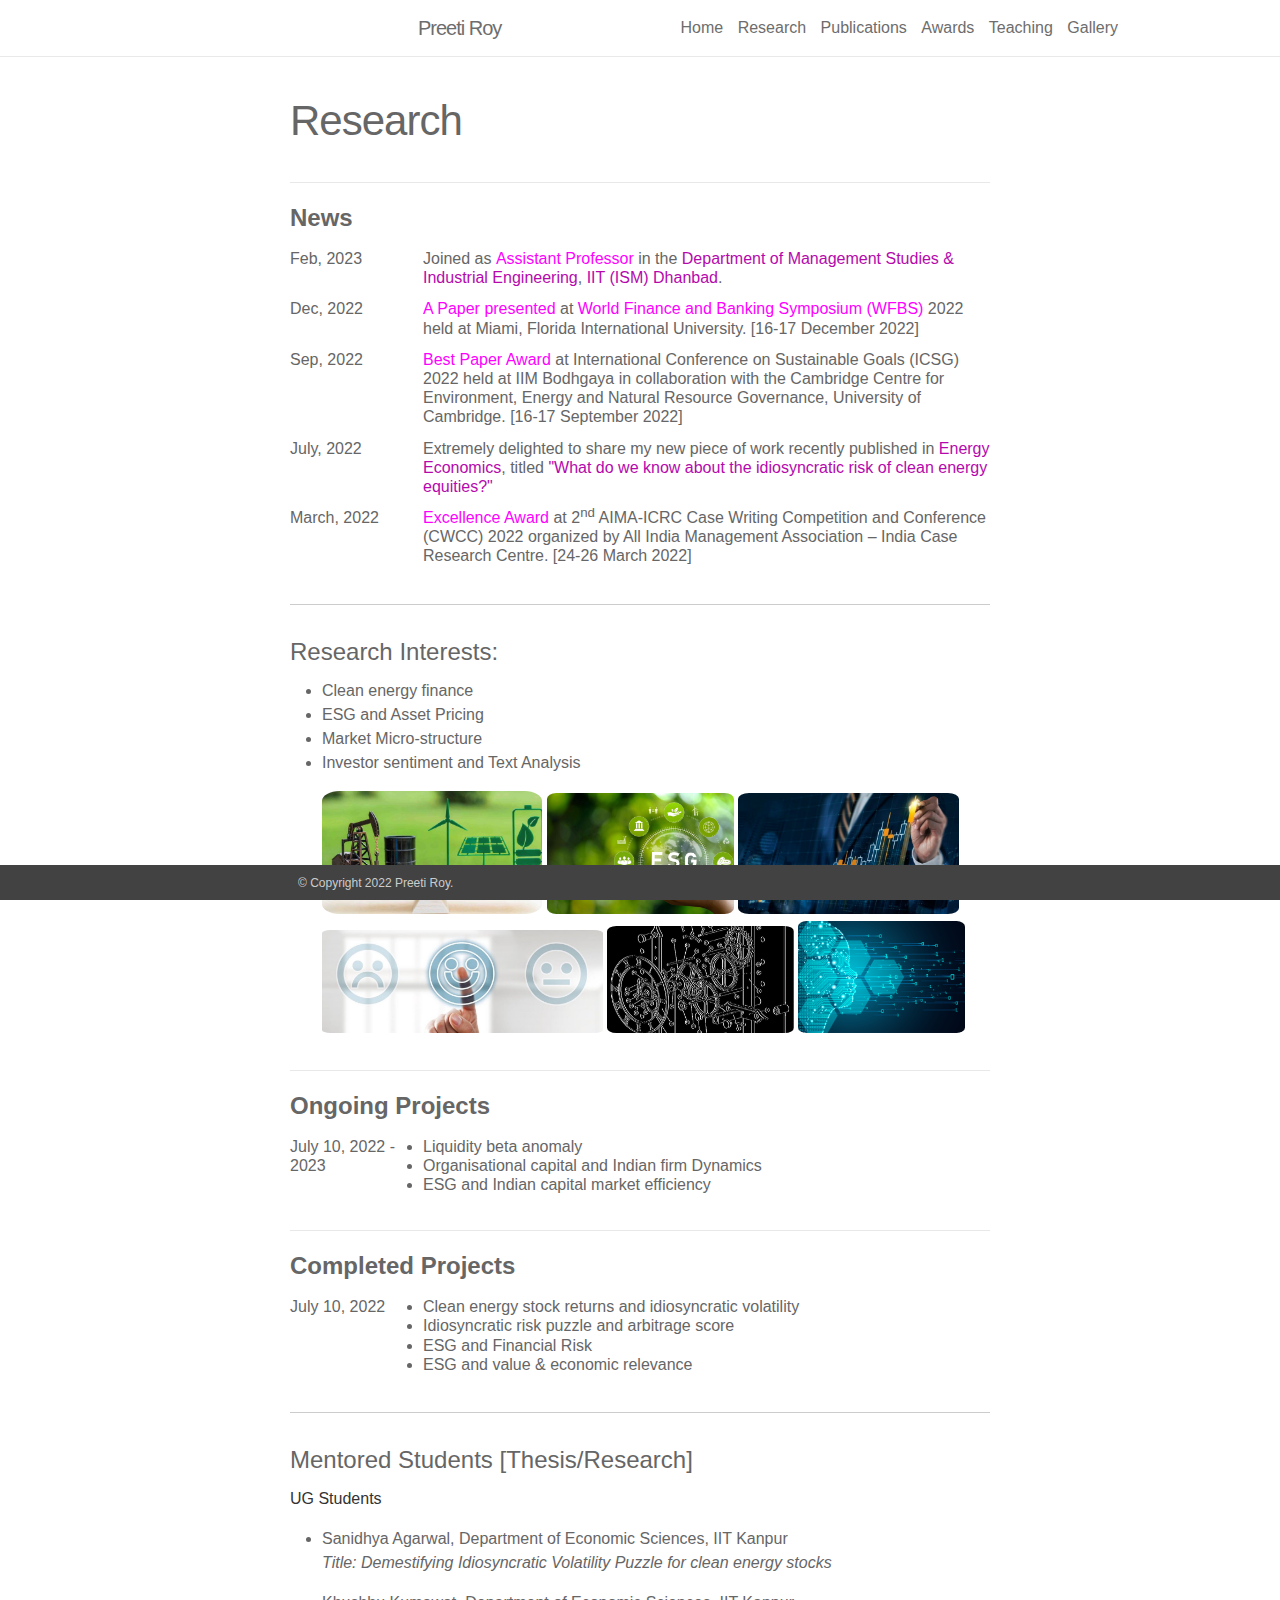
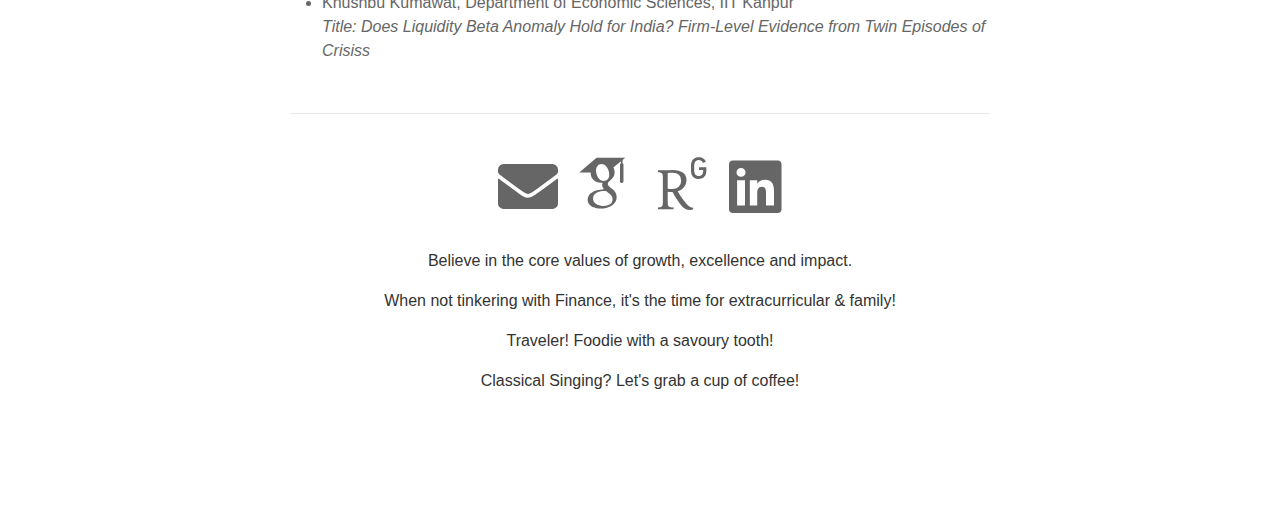
==== research.html @ 43e75ec1 "Add files via upload" ====
<!DOCTYPE html>
<html>
<meta http-equiv="content-type" content="text/html;charset=utf-8" />

<head>
  <meta charset="utf-8">
  <meta name="viewport" content="width=device-width initial-scale=1" />
  <meta http-equiv="X-UA-Compatible" content="IE=edge">
  <title>Preeti Roy | Research</title>
  <meta name="description" content="I am an Postdoctoral Research Associate in the Department of Industrial Engineering and Management at  the Indian Institute of Technology, Kanpur. 
">
  <link rel="shortcut icon" href="../assets/img/favicon.html">
  <link rel="stylesheet" href="../assets/css/main.css">
  <link rel="canonical" href="index.html">
</head>

<body>
  <header class="site-header">
    <div class="wrapper">
      <span class="site-title">
        <strong>Preeti</strong> Roy
      </span>
      <nav class="site-nav">
        <input type="checkbox" id="nav-trigger" class="nav-trigger">
        <label for="nav-trigger">
          <span class="menu-icon">
            <svg viewbox="0 0 18 15" width="18px" height="15px">
              <path fill="#424242"
                d="M18,1.484c0,0.82-0.665,1.484-1.484,1.484H1.484C0.665,2.969,0,2.304,0,1.484l0,0C0,0.665,0.665,0,1.484,0 h15.031C17.335,0,18,0.665,18,1.484L18,1.484z">
              </path>
              <path fill="#424242"
                d="M18,7.516C18,8.335,17.335,9,16.516,9H1.484C0.665,9,0,8.335,0,7.516l0,0c0-0.82,0.665-1.484,1.484-1.484 h15.031C17.335,6.031,18,6.696,18,7.516L18,7.516z">
              </path>
              <path fill="#424242"
                d="M18,13.516C18,14.335,17.335,15,16.516,15H1.484C0.665,15,0,14.335,0,13.516l0,0 c0-0.82,0.665-1.484,1.484-1.484h15.031C17.335,12.031,18,12.696,18,13.516L18,13.516z">
              </path>
            </svg>
          </span>
        </label>
        <div class="trigger">
          <!-- About -->
          <a class="page-link" href="../index.html">Home</a>
          <a class="page-link" href="research.html">Research</a>
          <a class="page-link" href="../publications/publications.html">Publications</a>
          <a class="page-link" href="../awards/awards.html">Awards</a>
          <a class="page-link" href="../teaching/teaching.html">Teaching</a>
          <!-- CV link -->
          <!--<a class="page-link" href="../assets/pdf/CV_Preeti.pdf">CV</a>-->
          <a class="page-link" href="../gallery/gallery.html">Gallery</a>
        </div>
      </nav>
    </div>
  </header>
  <div class="page-content">
    <div class="wrapper">
      <div class="post">
        <header class="post-header">
          <h1 class="post-title">Research</h1>
        </header>
        </article>
        <div class="news">
          <h2>News</h2>
          <table>

            <tr>
              <td class="date">Feb, 2023</td>
              <td class="announcement">
                <font size="3">
                Joined as
                </font> <font color="magenta">Assistant Professor</font> in the <a href="https://www.iitism.ac.in/index.php/Departments/dept_ms"> Department of Management Studies & Industrial Engineering</a>, <a href="https://www.iitism.ac.in/iitismnew/">IIT (ISM) Dhanbad</a>.
              </td>
            </tr>

            <tr>
              <td class="date">Dec, 2022</td>
              <td class="announcement">
                <font size="3">
                  <font color="magenta">A Paper presented</font>
                </font> at <font color="magenta">World Finance and Banking Symposium (WFBS)</font> 2022 held at Miami, Florida International University.
                [16-17 December 2022]
              </td>
            </tr>

            <tr>
              <td class="date">Sep, 2022</td>
              <td class="announcement">
                <font size="3">
                  <font color="magenta">Best Paper Award</font>
                </font> at International Conference on Sustainable Goals (ICSG) 2022 held at IIM Bodhgaya in
                collaboration with the Cambridge Centre for Environment, Energy and Natural Resource Governance,
                University of Cambridge. [16-17 September 2022]
              </td>
            </tr>
            <tr>
              <td class="date">July, 2022</td>
              <td class="announcement">
                Extremely delighted to share my new piece of work recently published in <a
                  href="https://www.sciencedirect.com/journal/energy-economics">Energy Economics</a>, titled <a
                  href="https://www.sciencedirect.com/science/article/pii/S0140988322003218?dgcid=author">"What do we
                  know about the idiosyncratic risk of clean energy equities?"</a>
              </td>
            </tr>
            <tr>
              <td class="date">March, 2022</td>
              <td class="announcement">
                <font size="3">
                  <font color="magenta">Excellence Award</font>
                </font> at 2<sup>nd</sup> AIMA-ICRC Case Writing Competition and Conference (CWCC) 2022 organized by All
                India
                Management Association – India Case Research Centre. [24-26 March 2022]
              </td>
            </tr>
          </table>
        </div>
        <hr />
        <h2><strong>Research Interests:</strong></h2>
        <ul>
          <li>Clean energy finance</li>
          <li>ESG and Asset Pricing</li>
          <li>Market Micro-structure</li>
          <li>Investor sentiment and Text Analysis</li>
          <p></p>
          <div id="coverpic">
            <img src="../assets/img/research_image/Research_Area/CEF.jpg" alt="CEF" width="33%"
              style="border-radius:8%">
            <img src="../assets/img/research_image/Research_Area/ESG_1.jpg" alt="ESG" width="28%"
              style="border-radius:5%">
            <img src="../assets/img/research_image/Research_Area/AP.jpg" alt="AP" width="33%" style="border-radius:5%">
            <img src="../assets/img/research_image/Research_Area/IS.jpg" alt="IS" width="42%" style="border-radius:3%">
            <img src="../assets/img/research_image/Research_Area/MS.jpeg" alt="MS" width="28%" style="border-radius:5%">
            <img src="../assets/img/research_image/Research_Area/TM.png" alt="TM" width="25%" style="border-radius:5%">

          </div>

        </ul>
        </article>
        <div class="news">
          <h2>Ongoing Projects</h2>
          <table>
            <tr>
              <td class="date">July 10, 2022 - 2023</td>
              <td class="announcement">
                <li>Liquidity beta anomaly </li>
                <li> Organisational capital and Indian firm Dynamics</li>
               <li>ESG and Indian capital market efficiency</li>
              </td>
            </tr>
          </table>
        </div>
        </article>
        <div class="news">
          <h2>Completed Projects</h2>
          <table>
            <tr>
              <td class="date">July 10, 2022</td>
              <td class="announcement">
                <li>Clean energy stock returns and idiosyncratic volatility </li>
                <li> Idiosyncratic risk puzzle and arbitrage score</li>
               <li>ESG and Financial Risk </li>
               <li>ESG and value & economic relevance</li>
              </td>
            </tr>
          </table>
        </div>
        <hr />
        <h2><strong>Mentored Students [Thesis/Research]</strong></h2>
         <!--<p><strong>PhD Students</strong></p>
        <ul>
          <li>Suruchi, <em>PhD Economics, IIT Kanpur</em></li>
        </ul>
        <p><strong>MS Students</strong></p>
        <ul>
          <li>Suruchi, <em>PhD Statistics, Duke University</em></li>
        </ul>-->
        <p><strong>UG Students</strong></p>
        <ul>
          <li><b>Sanidhya Agarwal</b>, Department of Economic Sciences, IIT Kanpur</li>
          <em> Title: Demestifying Idiosyncratic Volatility Puzzle for clean energy stocks</em>
         <!-- <hr>-->
         <p></p>
          <li><b>Khushbu Kumawat</b>, Department of Economic Sciences, IIT Kanpur</li> 
          <em> Title: Does Liquidity Beta Anomaly Hold for India? Firm-Level Evidence from Twin Episodes of Crisiss</em>
        </ul>
        <div class="social">
          <span class="contacticon center">
            <a href="mailto:"><i class="fas fa-envelope"></i></a>
            <a href="https://scholar.google.com/citations?hl=en&user=SEpYePgAAAAJ&view_op=list_works&cituft=2&cituft=3&email_for_op=preeti160694%40gmail.com&gmla=[base64]" target="_blank" title="Google Scholar"><i
                class="ai ai-google-scholar"></i></a>
            <a href="https://www.researchgate.net/profile/Preeti-Roy-2" target="_blank" title="ResearchGate"><i
                class="ai ai-researchgate"></i></a>
            <a href="https://www.linkedin.com/in/preeti-roy-464168100/" target="_blank" title="linkedin"><i class="fab fa-linkedin"></i></a>



          </span>
          <div class="col four caption">
            <p>Believe in the core values of growth, excellence and impact.</p>
            <p>When not tinkering with Finance, it's the time for extracurricular & family!</p>
            <p>Traveler! Foodie with a savoury tooth!</p>
            <p>Classical Singing? Let's grab a cup of coffee!</p>
          </div>
        </div>
      </div>
    </div>
  </div>
  <footer>
    <div class="wrapper">
      © Copyright 2022 Preeti Roy.
    </div>
  </footer>
  <!-- Load jQuery -->
  <script src="../../code.jquery.com/jquery-1.12.4.min.js"></script>
  <!-- Load Common JS -->
  <script src="../assets/js/common.js"></script>
  <!-- Include custom icon fonts -->
  <link rel="stylesheet" href="../assets/css/fontawesome-all.min.css">
  <link rel="stylesheet" href="../assets/css/academicons.min.css">
  <!-- Google Analytics -->
  <script>
    (function (i, s, o, g, r, a, m) {
      i['GoogleAnalyticsObject'] = r; i[r] = i[r] || function () {
        (i[r].q = i[r].q || []).push(arguments)
      }, i[r].l = 1 * new Date(); a = s.createElement(o),
        m = s.getElementsByTagName(o)[0]; a.async = 1; a.src = g; m.parentNode.insertBefore(a, m)
    })(window, document, 'script', '../../www.google-analytics.com/analytics.js', 'ga');
    ga('create', 'UA-144668140-1', 'auto');
    ga('send', 'pageview');
  </script>
</body>

</html>
---- assets/css/main.css ----
@charset "UTF-8";
/******************************************************************************/
/******************************************************************************/
/* portfolio tinkering */
/* add on-palm to be consistent with other jekyll theme media queries */
@media screen and (min-width: 32em) { html { font-size: 16px; }
  h1, .h1 { font-size: 2.998rem; }
  .site-header { text-align: left; }
  .site-nav { margin-top: 0; }
  .site-header a { font-size: 1rem; }
  .site-header .site-title { font-size: 1.25rem; float: left; }
  .site-header .site-nav { float: right; }
  blockquote { margin-left: 2rem; padding: 2rem; }
  .social-icons-left { text-align: left; }
  .social-icons-right { text-align: right; }
  .img_row { height: 91.6666666667px; }
  .col { padding: 1.6666666667px; } }
@media screen and (min-width: 48em) { html { font-size: 18px; }
  .img_row { height: 183.3333333333px; }
  .col { padding: 3.3333333333px; } }
@media screen and (min-width: 64em) { html { font-size: 20px; }
  .img_row { height: 275px; }
  .col { padding: 5px; } }
@media screen and (min-width: 78em) { em img { max-width: 56rem; margin-left: -7em; } }
/*!

  BASSCSS

  Next-level CSS toolkit - basscss.com

  Made with love by Jxnblk - ©2014 Brent Jackson
  MIT License http://opensource.org/licenses/MIT

*/
/* Basscss Base Buttons */
button, .button { font-family: Helvetica, sans-serif; font-size: inherit; font-weight: normal; text-decoration: none; cursor: pointer; display: inline-block; box-sizing: border-box; line-height: 1.125rem; padding: 0.5rem 1rem; margin: 0; height: auto; border: 1px solid transparent; vertical-align: middle; -webkit-appearance: none; }

::-moz-focus-inner { border: 0; padding: 0; }

.button:hover { text-decoration: none; }

/* Basscss Base Forms */
input, select, textarea, fieldset { font-size: 1rem; margin-top: 0; margin-bottom: 0.5rem; }

input[type=text], input[type=datetime], input[type=datetime-local], input[type=email], input[type=month], input[type=number], input[type=password], input[type=search], input[type=tel], input[type=time], input[type=url], input[type=week] { box-sizing: border-box; height: 2.25rem; padding: 0.5rem 0.5rem; vertical-align: middle; -webkit-appearance: none; }

select { box-sizing: border-box; line-height: 1.75; padding: 0.5rem 0.5rem; }

select:not([multiple]) { height: 2.25rem; vertical-align: middle; }

textarea { box-sizing: border-box; line-height: 1.75; padding: 0.5rem 0.5rem; }

.fieldset-reset { padding: 0; margin-left: 0; margin-right: 0; border: 0; }

.fieldset-reset legend { padding: 0; }

body, button { margin: 0; }

button, input, select, textarea { font-family: inherit; font-size: 100%; }

img { max-width: 100%; }

svg { max-height: 100%; }

/* Basscss Base Typography */
body { font-family: Helvetica, Arial, sans-serif; line-height: 1.5; font-size: 100%; }

h1, h2, h3, h4, h5, h6 { font-family: Helvetica, sans-serif; font-weight: 900; line-height: 1.25; margin-top: 1em; margin-bottom: .5em; }

p, dl, ol, ul { font-size: 1rem; margin-top: 0; margin-bottom: 1rem; }

ol, ul { padding-left: 2rem; }

pre, code, samp { font-family: "Source Code Pro", Consolas, monospace; font-size: inherit; }

pre { margin-top: 0; margin-bottom: 1rem; overflow-x: scroll; }

hr { margin-top: 2rem; margin-bottom: 2rem; }

blockquote { margin-top: 2rem; margin-bottom: 2rem; margin-left: 0; padding-left: 1rem; padding-right: 1rem; }

blockquote, blockquote p { font-size: 1.25rem; font-style: italic; }

h1, .h1 { font-size: 2.998rem; }

h2, .h2 { font-size: 1.5rem; }

h3, .h3 { font-size: 1.25rem; }

h4, .h4 { font-size: 1rem; }

h5, .h5 { font-size: 0.875rem; }

h6, .h6 { font-size: 0.75rem; }

.list-reset { list-style: none; padding-left: 0; }

.button-blue { color: white; background-color: #B509AC; border-radius: 3px; transition-duration: .1s; transition-timing-function: ease-out; transition-property: box-shadow, background-color; }

.button-blue:hover { opacity: .875; }

.button-blue:active, .button-blue.is-active { box-shadow: inset 0 0 0 32px rgba(0, 0, 0, 0.125), inset 0 2px 3px 0 rgba(0, 0, 0, 0.25); }

.button-blue:focus { outline: none; box-shadow: 0 0 0 2px rgba(255, 255, 255, 0.5), 0 0 1px 4px rgba(38, 152, 186, 0.5); }

.button-blue:disabled, .button-blue.is-disabled { opacity: .5; }

.highlight { -webkit-text-size-adjust: none; }

.highlight .c, .highlight .cs, .highlight .cm, .highlight .cp, .highlight .c1 { color: #666; font-style: italic; }

.highlight .k, .highlight .kc, .highlight .kd, .highlight .kn, .highlight .kr, .highlight .kt, .highlight .kp { color: #00369f; }

.highlight .na, .highlight .nb, .highlight .nc, .highlight .no, .highlight .nd, .highlight .ni, .highlight .ne, .highlight .nf, .highlight .nl, .highlight .nn, .highlight .nx { color: #333; }

.highlight .mi, .highlight .il { color: #009f06; }

.highlight .s, .highlight .sb, .highlight .sc, .highlight .sd, .highlight .s2, .highlight .s3, .highlight .sh, .highlight .si, .highlight .sx, .highlight .sr, .highlight .ss, .highlight .s1 { color: #FF3636; }

.hljs-title, .hljs-id, .scss .hljs-preprocessor { color: #FF3636; font-weight: bold; }

.highlight .k { font-weight: normal; }

.highlight .nc, .highlight .no { color: #00369f; }

.highlight .o { color: #00369f; font-weight: normal; }

.highlight .nb { color: #009f06; }

.highlight .sr { color: #009f06; }

.highlight .ss { color: #B509AC; }

.hljs-built_in { color: #00369f; }

.hljs-preprocessor, .hljs-pragma, .hljs-pi, .hljs-doctype, .hljs-shebang, .hljs-cdata { color: #666; font-weight: bold; }

.hljs-deletion { background: #ffdddd; }

.hljs-addition { background: #ddffdd; }

.diff .hljs-change { background: #00369f; }

.hljs-chunk { color: #ccc; }

/* Basscss Color Base */
body { color: #333; background-color: white; }

a { color: #B509AC; text-decoration: none; }

a:hover { text-decoration: underline; }

pre, code { background-color: #eee; border-radius: 3px; }

hr { border: 0; border-bottom-style: solid; border-bottom-width: 1px; border-bottom-color: #ccc; }

/* Basscss Colors */
.dark-gray { color: #333; }

.white { color: white; }

.blue { color: #2698BA; }

.mid-gray { color: #666; }

.light-gray { color: #ccc; }

.lighter-gray { color: #eee; }

.red { color: #FF3636; }

.green { color: #00ab37; }

.yellow { color: #efcc00; }

.orange { color: #F29105; }

.bg-dark-gray { background-color: #333; }

.bg-white { background-color: white; }

.bg-blue { background-color: #2698BA; }

.bg-mid-gray { background-color: #666; }

.bg-light-gray { background-color: #ccc; }

.bg-lighter-gray { background-color: #eee; }

.bg-red { background-color: #FF3636; }

.bg-green { background-color: #00ab37; }

.bg-yellow { background-color: #efcc00; }

.bg-orange { background-color: #F29105; }

.bg-darken-1 { background-color: rgba(0, 0, 0, 0.0625); }

.bg-darken-2 { background-color: rgba(0, 0, 0, 0.125); }

.bg-darken-3 { background-color: rgba(0, 0, 0, 0.25); }

.bg-darken-4 { background-color: rgba(0, 0, 0, 0.5); }

/* Basscss Utility Headings */
.h00 { font-size: 4rem; }

.h0 { font-size: 3rem; }

@media (min-width: 52em) { .h00-responsive { font-size: 8vw; }
  .h0-responsive { font-size: 6vw; }
  .h1-responsive { font-size: 4vw; } }
@media (min-width: 96em) { .h00-responsive { font-size: 7.68rem; }
  .h0-responsive { font-size: 5.76rem; }
  .h1-responsive { font-size: 3.84rem; } }
/* Basscss Utility Typography */
.bold { font-weight: bold; }

.regular { font-weight: normal; }

.italic { font-style: italic; }

.caps { text-transform: uppercase; letter-spacing: .2em; }

.left-align { text-align: left; }

.center { text-align: center; }

.right-align { text-align: right; }

.justify { text-align: justify; }

.nowrap { white-space: nowrap; }

/* Basscss Utility White Space */
.m0 { margin: 0; }

.mt0 { margin-top: 0; }

.mr0 { margin-right: 0; }

.mb0 { margin-bottom: 0; }

.ml0 { margin-left: 0; }

.m1 { margin: 0.5rem; }

.mt1 { margin-top: 0.5rem; }

.mr1 { margin-right: 0.5rem; }

.mb1 { margin-bottom: 0.5rem; }

.ml1 { margin-left: 0.5rem; }

.m2 { margin: 1rem; }

.mt2 { margin-top: 1rem; }

.mr2 { margin-right: 1rem; }

.mb2 { margin-bottom: 1rem; }

.ml2 { margin-left: 1rem; }

.m3 { margin: 2rem; }

.mt3 { margin-top: 2rem; }

.mr3 { margin-right: 2rem; }

.mb3 { margin-bottom: 2rem; }

.ml3 { margin-left: 2rem; }

.m4 { margin: 4rem; }

.mt4 { margin-top: 4rem; }

.mr4 { margin-right: 4rem; }

.mb4 { margin-bottom: 4rem; }

.ml4 { margin-left: 4rem; }

.mxn1 { margin-left: -0.5rem; margin-right: -0.5rem; }

.mxn2 { margin-left: -1rem; margin-right: -1rem; }

.mxn3 { margin-left: -2rem; margin-right: -2rem; }

.mxn4 { margin-left: -4rem; margin-right: -4rem; }

.mx-auto { margin-left: auto; margin-right: auto; }

.p1 { padding: 0.5rem; }

.py1 { padding-top: 0.5rem; padding-bottom: 0.5rem; }

.px1 { padding-left: 0.5rem; padding-right: 0.5rem; }

.p2 { padding: 1rem; }

.py2 { padding-top: 1rem; padding-bottom: 1rem; }

.px2 { padding-left: 1rem; padding-right: 1rem; }

.p3 { padding: 2rem; }

.py3 { padding-top: 2rem; padding-bottom: 2rem; }

.px3 { padding-left: 2rem; padding-right: 2rem; }

.p4 { padding: 4rem; }

.py4 { padding-top: 4rem; padding-bottom: 4rem; }

.px4 { padding-left: 4rem; padding-right: 4rem; }

html, body { height: auto; min-height: 100%; -webkit-text-size-adjust: 100%; }

img { max-width: none; }

em img { max-width: 100%; margin-left: 0; }

body { box-sizing: border-box; -moz-box-sizing: border-box; -webkit-box-sizing: border-box; }

.wrapper { max-width: -webkit-calc(800px - (50px * 2)); max-width: calc(800px - (50px * 2)); margin-right: auto; margin-left: auto; padding-right: 50px; padding-left: 50px; }

.clearfix:before, .wrapper:before, .clearfix:after, .wrapper:after { content: ' '; display: table; }

.clearfix:after, .wrapper:after { clear: both; }

.left { float: left; }

.right { float: right; }

.site-header { border-bottom: 1px solid #e8e8e8; background-color: #fff; opacity: 0.95; position: fixed; left: 0px; top: 0px; width: 120%; z-index: 50; }

.site-title { font-size: 20px; line-height: 56px; letter-spacing: -1px; margin-bottom: 0; }

.site-nav { float: right; line-height: 56px; }
.site-nav .nav-trigger { display: none; }
.site-nav .menu-icon { display: none; }
.site-nav .page-link { line-height: 1.5; }
.site-nav .page-link:not(:first-child) { margin-left: 10px; }
@media screen and (max-width: 600px) { .site-nav { position: absolute; top: 9px; right: 25px; background-color: white; border: 1px solid #e8e8e8; border-radius: 5px; text-align: right; }
  .site-nav label[for="nav-trigger"] { display: block; float: right; width: 36px; height: 36px; z-index: 2; cursor: pointer; }
  .site-nav .menu-icon { display: block; float: right; width: 36px; height: 26px; line-height: 0; padding-top: 10px; text-align: center; }
  .site-nav .menu-icon > svg path { fill: #424242; }
  .site-nav input ~ .trigger { clear: both; display: none; }
  .site-nav input:checked ~ .trigger { display: block; padding-bottom: 5px; }
  .site-nav .page-link { display: block; padding: 5px 10px; margin-left: 10px; }
  .site-nav .page-link:not(:last-child) { margin-right: 0; } }

.header-bar { border-bottom: 1px solid #ccc; font-size: 20px; display: block; opacity: 0.75; width: 100%; text-align: center; padding-top: 25px; padding-bottom: 4rem; line-height: 3em; z-index: 25; }
.header-bar h1 { color: #B509AC; font-size: 75px; }
.header-bar h2 { font-size: 25px; }

.site { display: -webkit-box; display: -webkit-flex; display: -ms-flexbox; display: flex; -webkit-box-orient: vertical; -webkit-box-direction: normal; -webkit-flex-direction: column; -ms-flex-direction: column; flex-direction: column; min-height: 100vh; }

.site-wrap { -webkit-box-flex: 1; -webkit-flex: 1; -ms-flex: 1 0 auto; flex: 1 0 auto; }

footer { background-color: #424242; border-top: thin solid #424242; color: #ccc; font-size: 0.75rem; font-weight: 300; padding: 0.5rem; position: fixed; left: 0px; bottom: 0px; width: 100%; }
footer a { color: #fff; }
footer a:hover { color: #B509AC; }

.page-content { padding: 100px 0; /* VERTICAL PADDING FOR TITLE ON EVERY PAGE */ }

.page-heading { font-size: 20px; }

.contacticon { display: block; font-size: 60px; margin: 10px; }

.center { text-align: center; }

.post-header { margin-bottom: 40px; }

.post-list { margin: 0; padding: 0; list-style: none; }
.post-list > li { border-bottom: 1px solid #ccc; padding-bottom: 2rem; padding-top: 2rem; }

.post-title { font-size: 42px; letter-spacing: -1px; line-height: 1; margin-bottom: 10px; margin-top: 0; }

.post-content h2 { font-size: 42px; }
.post-content h3 { font-size: 30px; }
.post-content h4 { font-size: 20px; }

.post-meta { color: #828282; font-size: 0.875rem; margin-bottom: 0px; }

.post-link { display: block; font-size: 42px; }

.project { box-sizing: border-box; float: left; height: 250px; padding: 10px; vertical-align: middle; width: 33.33%; }
.project .thumbnail { overflow: hidden; height: 200px; width: 100%; }
.project .thumbnail img { height: auto; position: relative; left: -25%; top: -5%; width: 500px; }
.project .thumbnail a { float: left; height: 230px; position: relative; width: 100%; }
.project .thumbnail a span { display: none; position: absolute; top: 0; left: 0; bottom: 0; right: 0; background: rgba(0, 0, 0, 0.4); color: #e8e8e8; padding: 40px; text-align: center; }
.project .thumbnail a span h1 { font-size: 1.5rem; margin: 0; }
.project .thumbnail a span p { color: #e8e8e8; }
.project .thumbnail a:hover span { display: block; }

.profile img { box-shadow: 0 0 5px #828282; width: 100%; }

.address { font-family: monospace; }
.address p { margin: 0; }

.news { border-top: 1px solid #e8e8e8; margin-top: 30px; padding-top: 20px; }
.news h2 { font-weight: bold; margin-top: 0; margin-bottom: 10px; }
.news table { border-collapse: collapse; width: 100%; }
.news table .date { width: 19%; }
.news table .announcement { width: 81%; }
.news table tr { text-align: left; }
.news table td { padding: 6px 0; vertical-align: top; border: none; }

.social { border-top: 1px solid #e8e8e8; margin-top: 50px; padding-top: 20px; }

.pagination { font-size: 1rem; font-family: 'Lato', 'Helvetica Neue', Helvetica, sans-serif; font-weight: 300; text-align: center; }

.pagination a, .pagination .disabled { -webkit-transition: all 0.2s ease-in-out; -moz-transition: all 0.2s ease-in-out; transition: all 0.2s ease-in-out; background: #fafafa; border-radius: 0.1875em; border: 1px solid #f3f3f3; color: #333333; padding: 1em 1.5em; }

.pagination .disabled, .pagination .pagination-meta { opacity: 0.5; }

.pagination .pagination-meta { overflow: hidden; }

.pagination a:hover, .pagination a:focus { background: white; color: #B509AC; }

.pagination a:active { background: #f7f7f7; }

.pagination .button { font-size: 1rem; font-weight: 300; letter-spacing: 1px; }

.button-disabled { opacity: 0.55; background-color: #999; }

.button-disabled:hover, .button-disabled:active, .button-disabled:focus { cursor: not-allowed; background-color: #999; }

.publications h2 { color: #B509AC; font-size: 32px; margin-bottom: 30px; text-align: center; }

.year { border-top: 1px solid #ccc; color: #ccc; margin: 0 -3em -2.5ex -2em; padding-top: 1ex; text-align: right; }

.bibliography { margin-bottom: 50px; margin-top: 20px; list-style-type: circle; }
.bibliography li { margin: 10px 0; position: relative; }
.bibliography li span { display: block; }
.bibliography li .title { font-weight: bolder; }
.bibliography li .author a { border-bottom: 1px dashed #B509AC; }
.bibliography li .author a:hover { border-bottom-style: solid; text-decoration: none; }
.bibliography li .author > em { border-bottom: 1px solid; font-style: normal; }
.bibliography li a.abstract, .bibliography li a.bibtex { cursor: pointer; }
.bibliography li .hidden { font-size: 0.875rem; max-height: 0px; overflow: hidden; text-align: justify; -webkit-transition: 0.15s ease; -moz-transition: 0.15s ease; -ms-transition: 0.15s ease; -o-transition: 0.15s ease; transition: all 0.15s ease; }
.bibliography li .hidden p { line-height: 1.4em; margin: 10px; }
.bibliography li .hidden pre { font-size: 1em; line-height: 1.4em; padding: 10px; }
.bibliography li .hidden.open { max-height: 100em; -webkit-transition: 0.15s ease; -moz-transition: 0.15s ease; -ms-transition: 0.15s ease; -o-transition: 0.15s ease; transition: all 0.15s ease; }
.bibliography li span.abstract.hidden { border: dashed 1px white; }
.bibliography li span.abstract.hidden.open { border-color: #828282; }
.bibliography abbr { position: absolute; left: -7em; }

.star { color: #B509AC; font-style: normal; }

blockquote { border-left: 5px solid #7a7a7a; font-style: italic; margin-left: 0.5rem; padding: 0.5rem; }

blockquote footer { background-color: #fff; border-color: transparent; color: #7a7a7a; font-size: .85rem; font-style: normal; text-align: left; padding: 0; }

pre, pre code { background-color: transparent; border-radius: 0; }

pre, code { font-family: "Source Code Pro", Consolas, monospace; }

code { color: #333; font-size: 85%; padding-bottom: 0.1em; padding-left: 0.2em; padding-right: 0.2em; padding-top: 0.1em; }

pre { padding: 1.125em; line-height: 1.11; overflow-x: scroll; margin-bottom: 0.88em; background-color: #fafafa; }

.highlight .p { font-size: 1.125rem; line-height: 1; }

pre { counter-reset: line-numbering; white-space: pre; overflow-x: auto; word-break: inherit; word-wrap: inherit; }

pre a { background-image: none; }

pre a::before { content: counter(line-numbering); counter-increment: line-numbering; padding-right: 1em; /* space after numbers */ width: 25px; text-align: right; opacity: 0.7; display: inline-block; color: #ccc; margin-right: 16px; font-size: 13px; -webkit-touch-callout: none; -webkit-user-select: none; -khtml-user-select: none; -moz-user-select: none; -ms-user-select: none; user-select: none; }

pre a:first-of-type::before { padding-top: 10px; }

pre a:last-of-type::before { padding-bottom: 10px; }

pre a:only-of-type::before { padding: 10px; }

figure > img { display: block; }

figcaption { font-size: 0.875rem; }

.blankbox { background: #B509AC; }

.img_row { /*height: $img-height;*/ width: 100%; overflow: hidden; box-sizing: border-box; }

.col { width: 100%; height: 100%; object-fit: cover; box-sizing: border-box; /*padding: $img-spacing;*/ }

.one { width: 33.33%; }

.two { width: 66.66%; }

.three { width: 100%; }

.caption { height: 100%; color: #aaa; text-align: center; vertical-align: middle; font-size: 12px; }

.gist, .gist .highlight .p { font-size: .75rem; }

.gist .lines { width: 100%; }

a { color: #666; text-decoration: none; }
a:hover { color: #B509AC; text-decoration: none; }

article a, .news a { color: #B509AC; font-weight: 100; }
article a:hover, .news a:hover { text-decoration: underline; }

.social a { color: #666; }
.social a:hover { color: #B509AC; }

.measure { margin: 0 auto; max-width: 42rem; }

.social-icons-left, .social-icons-right { text-align: center; float: none; }

.social-icons { font-size: 1.25rem; padding: 0.5em 0 0 0; width: 100%; }

.social-icons a.fa { cursor: pointer; opacity: 0.8; padding: 0.2em; }

.social-icons a.fa:hover { opacity: 1; }

.social-icons iframe[title=Flattr] { position: relative; top: 0.1em; }

/* Table styles copied from Bootstrap Copyright (c) 2013 Twitter, Inc
*/
table { width: 100%; max-width: 100%; margin-bottom: 1.5; }
table > thead > tr > th, table > thead > tr > td, table > tbody > tr > th, table > tbody > tr > td, table > tfoot > tr > th, table > tfoot > tr > td { padding: 12px; line-height: 1.2; vertical-align: top; border-top: 1px solid #333; }
table > thead > tr > th { vertical-align: bottom; border-bottom: 2px solid #333; }
table > caption + thead > tr:first-child > th, table > caption + thead > tr:first-child > td, table > colgroup + thead > tr:first-child > th, table > colgroup + thead > tr:first-child > td, table > thead:first-child > tr:first-child > th, table > thead:first-child > tr:first-child > td { border-top: 0; }
table > tbody + tbody { border-top: 2px solid #333; }

html { font-size: 16px; }

body { color: #666; font-weight: 100; }

abbr { border-bottom: 1px black dotted; cursor: help; }

p { color: #333; line-height: 1.5; }

small, .small { font-size: 0.707rem; }

sup { position: relative; vertical-align: middle; top: -0.9ex; }

h1, h2, h3, h4, h5, h6 { font-weight: 100; }

div.equation { margin: 0.5rem 0; }
---- assets/css/academicons.min.css ----
.ai-ul,.fa-ul{list-style-type:none}.ai-li,.fa-li{top:.14285714em;text-align:center}.ai-fw,.ai-li,.fa-fw,.fa-li{text-align:center}.ai.fa-pull-left,.fa.fa-pull-left{margin-right:.3em}@font-face{font-family:Academicons;src:url(../fonts/academiconsfd89.eot?v=1.8.2);src:url(../fonts/academiconsfd89.eot?v=1.8.2) format('embedded-opentype'),url(../fonts/academiconsfd89.ttf?v=1.8.2) format('truetype'),url(../fonts/academiconsfd89.woff?v=1.8.2) format('woff'),url(../fonts/academiconsfd89.svg?v=1.8.2#academicons) format('svg');font-weight:400;font-style:normal}.ai{display:inline-block;font:normal normal normal 14px/1 Academicons;font-size:inherit;text-rendering:auto;-webkit-font-smoothing:antialiased;-moz-osx-font-smoothing:grayscale}.ai-lg,.fa-lg{line-height:.75em;vertical-align:-15%}.ai-academia:before{content:"\e800"}.ai-academia-square:before{content:"\e801"}.ai-acclaim:before{content:"\e802"}.ai-acclaim-square:before{content:"\e803"}.ai-acm:before{content:"\e804"}.ai-acm-square:before{content:"\e805"}.ai-ads:before{content:"\e806"}.ai-ads-square:before{content:"\e807"}.ai-arxiv:before{content:"\e808"}.ai-arxiv-square:before{content:"\e809"}.ai-biorxiv:before{content:"\e810"}.ai-biorxiv-square:before{content:"\e811"}.ai-ceur:before{content:"\e812"}.ai-ceur-square:before{content:"\e813"}.ai-coursera:before{content:"\e814"}.ai-coursera-square:before{content:"\e815"}.ai-cv-square:before{content:"\e902"}.ai-cv:before{content:"\e903"}.ai-dataverse:before{content:"\e816"}.ai-dataverse-square:before{content:"\e817"}.ai-dblp:before{content:"\e818"}.ai-dblp-square:before{content:"\e819"}.ai-depsy:before{content:"\e820"}.ai-depsy-square:before{content:"\e821"}.ai-doi:before{content:"\e822"}.ai-doi-square:before{content:"\e823"}.ai-dryad:before{content:"\e824"}.ai-dryad-square:before{content:"\e825"}.ai-figshare:before{content:"\e826"}.ai-figshare-square:before{content:"\e827"}.ai-google-scholar:before{content:"\e828"}.ai-google-scholar-square:before{content:"\e829"}.ai-ieee:before{content:"\e830"}.ai-ieee-square:before{content:"\e831"}.ai-impactstory:before{content:"\e832"}.ai-impactstory-square:before{content:"\e833"}.ai-inspire:before{content:"\e834"}.ai-inspire-square:before{content:"\e835"}.ai-mathoverflow-square:before{content:"\e900"}.ai-mathoverflow:before{content:"\e901"}.ai-mendeley:before{content:"\e836"}.ai-mendeley-square:before{content:"\e837"}.ai-open-access:before{content:"\e838"}.ai-open-access-square:before{content:"\e839"}.ai-orcid:before{content:"\e840"}.ai-orcid-square:before{content:"\e841"}.ai-osf:before{content:"\e842"}.ai-osf-square:before{content:"\e843"}.ai-overleaf:before{content:"\e844"}.ai-overleaf-square:before{content:"\e845"}.ai-philpapers:before{content:"\e846"}.ai-philpapers-square:before{content:"\e847"}.ai-piazza:before{content:"\e848"}.ai-piazza-square:before{content:"\e849"}.ai-publons:before{content:"\e850"}.ai-publons-square:before{content:"\e851"}.ai-pubmed:before{content:"\e852"}.ai-pubmed-square:before{content:"\e853"}.ai-researchgate:before{content:"\e854"}.ai-researchgate-square:before{content:"\e855"}.ai-scirate:before{content:"\e856"}.ai-scirate-square:before{content:"\e857"}.ai-springer:before{content:"\e858"}.ai-springer-square:before{content:"\e859"}.ai-zotero:before{content:"\e860"}.ai-zotero-square:before{content:"\e861"}.ai-lg{font-size:1.33333333em}.ai-2x{font-size:2em}.ai-3x{font-size:3em}.ai-4x{font-size:4em}.ai-5x{font-size:5em}.ai-fw{width:1.28571429em}.ai-ul{padding-left:0;margin-left:2.14285714em}.ai-ul>li{position:relative}.ai-li{position:absolute;left:-2.14285714em;width:2.14285714em}.ai-li.fa-lg{left:-1.85714286em}.ai-border{padding:.2em .25em .15em;border:.08em solid #eee;border-radius:.1em}.ai-pull-left{float:left}.ai-pull-right{float:right}.ai.fa-pull-right{margin-left:.3em}.fa-lg{font-size:1.33333333em}.fa-2x{font-size:2em}.fa-3x{font-size:3em}.fa-4x{font-size:4em}.fa-5x{font-size:5em}.fa-fw{width:1.28571429em}.fa-ul{padding-left:0;margin-left:2.14285714em}.fa-ul>li{position:relative}.fa-li{position:absolute;left:-2.14285714em;width:2.14285714em}.fa-li.fa-lg{left:-1.85714286em}.fa-border{padding:.2em .25em .15em;border:.08em solid #eee;border-radius:.1em}.fa-pull-left{float:left}.fa-pull-right{float:right}.fa.fa-pull-right{margin-left:.3em}
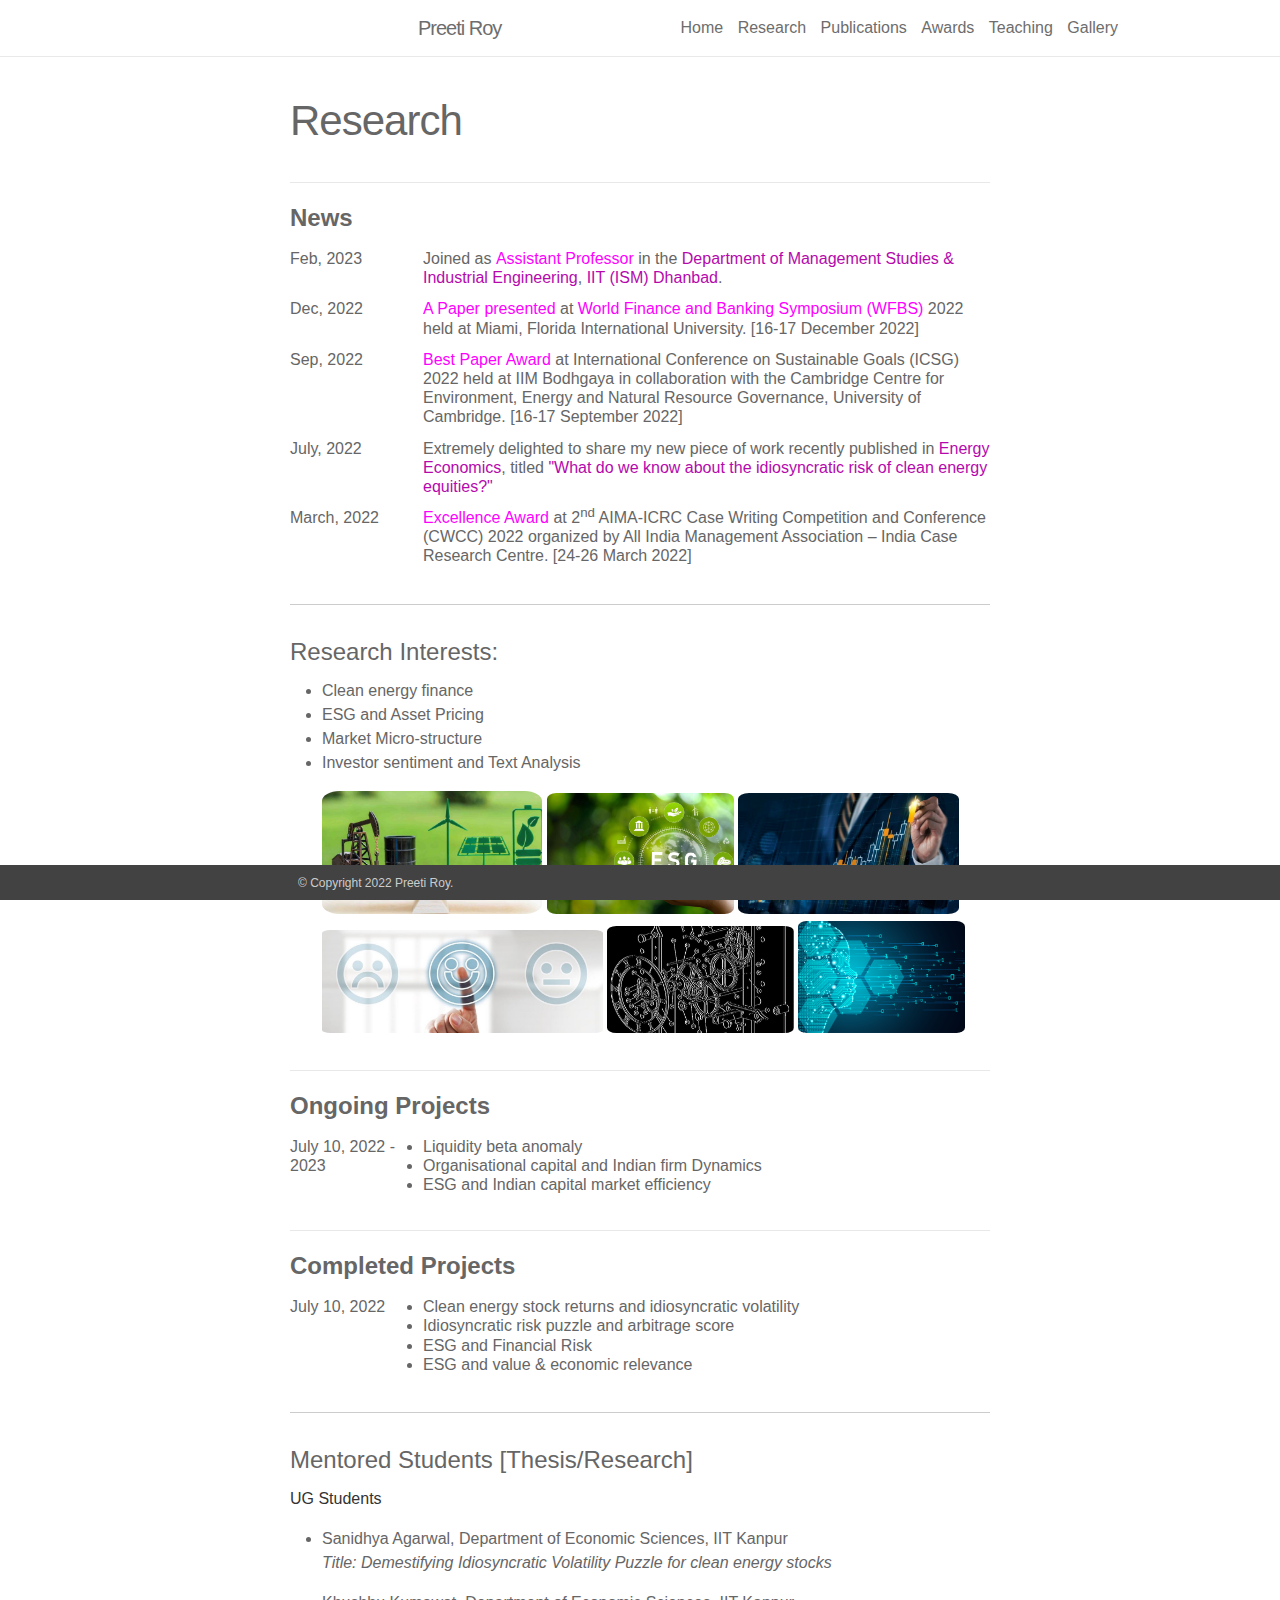
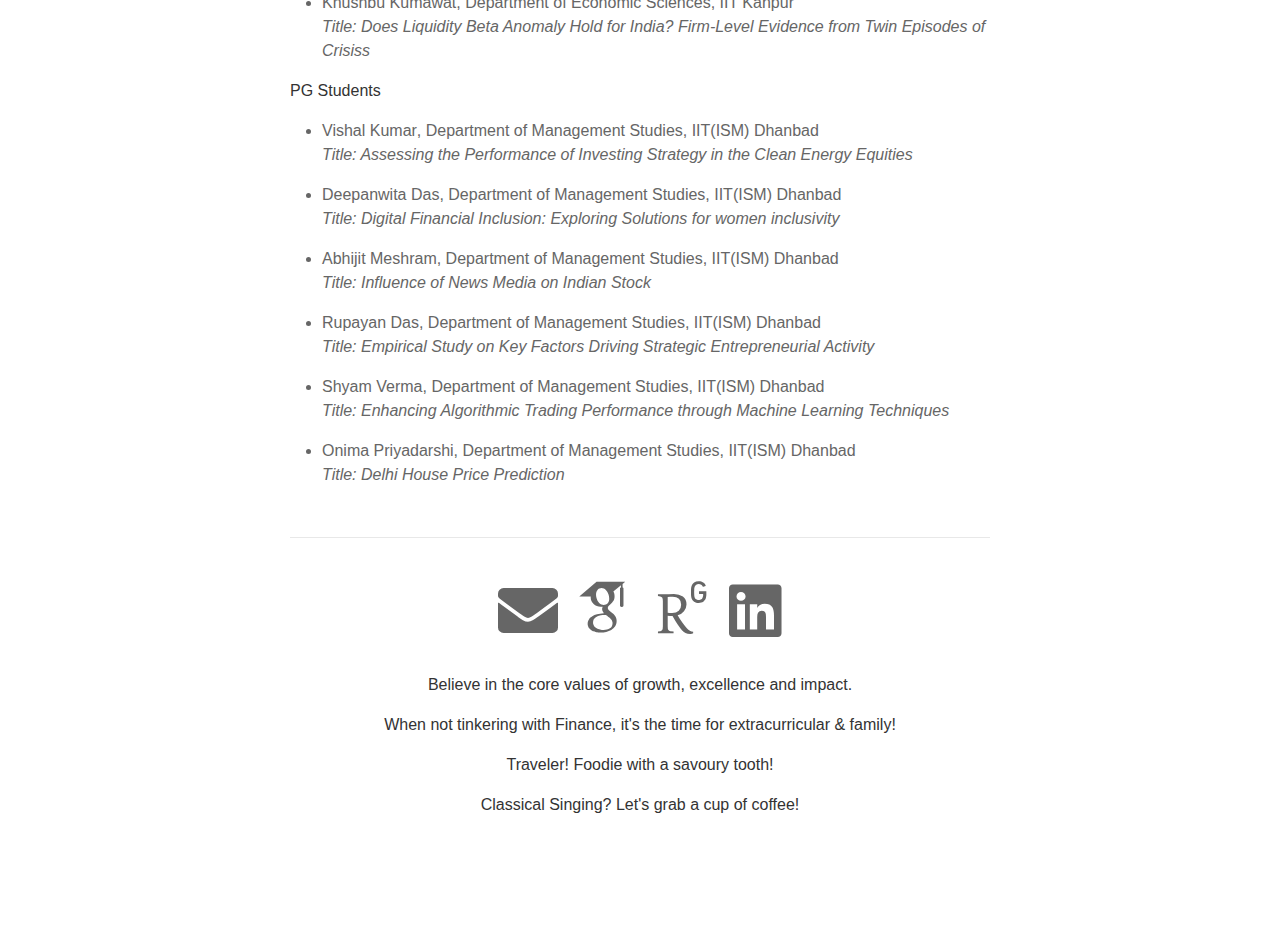
==== commit 81bfe9de: "Add files via upload" ====
--- a/research.html
+++ b/research.html
@@ -181,6 +181,27 @@
           <li><b>Khushbu Kumawat</b>, Department of Economic Sciences, IIT Kanpur</li> 
           <em> Title: Does Liquidity Beta Anomaly Hold for India? Firm-Level Evidence from Twin Episodes of Crisiss</em>
         </ul>
+          <p><strong>PG Students</strong></p>
+        <ul>
+          <p></p>
+          <li><b>Vishal Kumar</b>, Department of Management Studies, IIT(ISM) Dhanbad</li> 
+          <em> Title: Assessing the Performance of Investing Strategy in the Clean Energy Equities</em>
+          <p></p>
+          <li><b>Deepanwita Das</b>, Department of Management Studies, IIT(ISM) Dhanbad</li> 
+          <em> Title: Digital Financial Inclusion: Exploring Solutions for women inclusivity</em>
+          <p></p>
+          <li><b>Abhijit Meshram</b>, Department of Management Studies, IIT(ISM) Dhanbad</li> 
+          <em> Title: Influence of News Media on Indian Stock </em>
+          <p></p>
+          <li><b>Rupayan Das</b>, Department of Management Studies, IIT(ISM) Dhanbad</li> 
+          <em> Title: Empirical Study on Key Factors Driving Strategic Entrepreneurial Activity</em>
+          <p></p>
+          <li><b>Shyam Verma</b>, Department of Management Studies, IIT(ISM) Dhanbad</li> 
+          <em> Title: Enhancing Algorithmic Trading Performance through Machine Learning Techniques</em>
+          <p></p>
+          <li><b>Onima Priyadarshi</b>, Department of Management Studies, IIT(ISM) Dhanbad</li> 
+          <em> Title: Delhi House Price Prediction</em>
+      </ul>
         <div class="social">
           <span class="contacticon center">
             <a href="mailto:"><i class="fas fa-envelope"></i></a>
